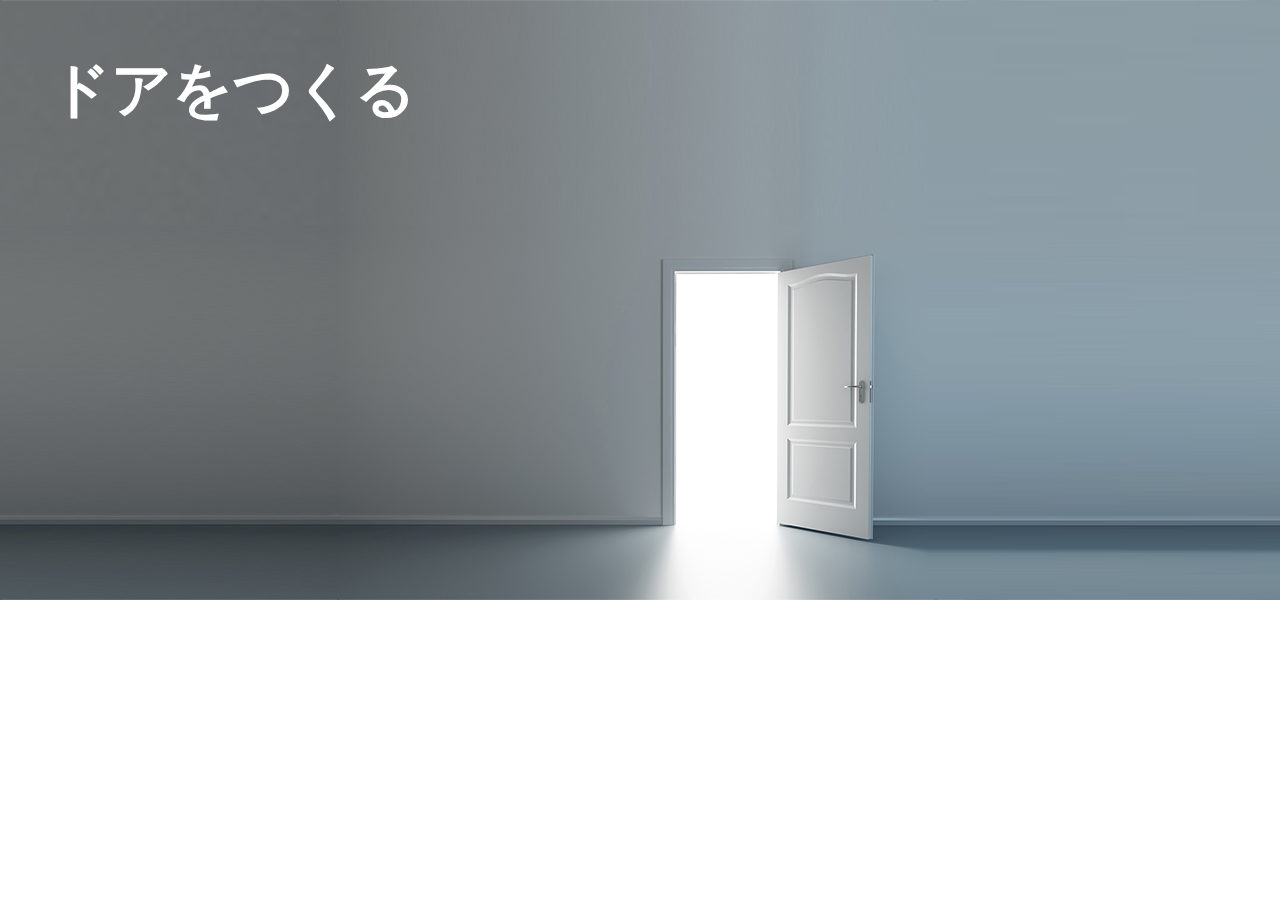
==== make.html @ 3d3ee7d5 "とりあえず完成" ====
<!DOCTYPE html>
<head>
  <meta charset='UTF-8'>
  <title>ひらけ！トビラプロジェクト</title>
  <meta content='トビラ' name='keywords'>
  <!-- %meta{:content => "width=device-width,initial-scale=1,maximum-scale=1,user-scalable=no", :name => "viewport"}/ -->
  <!-- %meta{:content => "telephone=no", :name => "format-detection"}/ -->
  <link href='./img/favicon.ico' rel='shortcut icon'>
  <!-- %link{:href => "css/smart.css", :media => "only screen and (max-device-width:480px)", :rel => "stylesheet", :type => "text/css"}/ -->
  <!-- %link{:href => "css/reset.min.css", :rel => "stylesheet"}/ -->
  <!-- %link{:href => "css/style.css", :media => "screen and (min-device-width:481px)", :rel => "stylesheet", :type => "text/css"}/ -->
  <!--[if IE]> <script type="text/javascript" src="excanvas.js"></script> <![endif]-->
  <!-- %link{rel: "stylesheet", type: "text/css", href: "http://yui.yahooapis.com/3.17.2/build/cssreset/cssreset-min.css"} -->
  <link href='css/style.css' rel='stylesheet' type='text/css'>
  <!-- %script{:src => "js/jquery-2.1.0.min.js"} -->
  <!-- %script{:src => "js/init.js"} -->
</head>
<body>
  <div id='container'>
    <section id='top'>
      <h1>ドアをつくる</h1>
    </section>
    <!-- %section#about -->
    <!-- %h1.title -->
    <!-- %img{src: 'img/about-title.png', width: '800px', height: 'auto'} -->
    <!-- .description -->
    <!-- %p 中学生が学校の外に「もう一つの世界」を持ち、その世界と行き来できるようにする活動です。 -->
    <!-- %p 一緒に広い世界に冒険に出てみませんか。 -->
  </div>
</body>
---- css/style.css ----
.clearfix:after {
  content: ".";
  display: block;
  height: 0;
  clear: both;
  visibility: hidden; }

.clearfix {
  display: inline-table; }

/* Hides from IE-mac \*/
* html .clearfix {
  height: 1%; }

.clearfix {
  display: block; }

/* End hide from IE-mac */
body {
  margin: 0; }

h1 {
  margin: 0; }

#top {
  height: 600px;
  background-image: url("../img/top.png"); }
  #top img#title {
    display: block;
    position: relative;
    left: 50px;
    top: 50px; }
  #top h1 {
    display: block;
    position: relative;
    left: 50px;
    top: 50px;
    font-size: 60px;
    color: white; }

#about {
  background-color: #1abc9c;
  padding: 20px; }
  #about h1 {
    margin: 20px;
    text-align: center; }
  #about p {
    margin: 40px 20px;
    font-size: 20px;
    color: white;
    text-align: center; }

#doors {
  background-color: #ecf0f1;
  padding: 60px; }
  #doors .container {
    width: 800px;
    margin: 0 auto; }
  #doors .door {
    width: 400px;
    float: left; }
    #doors .door h1 {
      margin-bottom: 40px;
      text-align: center;
      color: #2c3e50; }
    #doors .door img {
      display: block;
      margin: 0 auto;
      width: 300px;
      height: auto; }

#footer {
  background-color: #2c3e50;
  padding: 40px; }
  #footer img {
    width: 80px;
    height: auto;
    display: block;
    margin: 0 auto; }
  #footer p {
    color: #ecf0f1;
    text-align: center; }
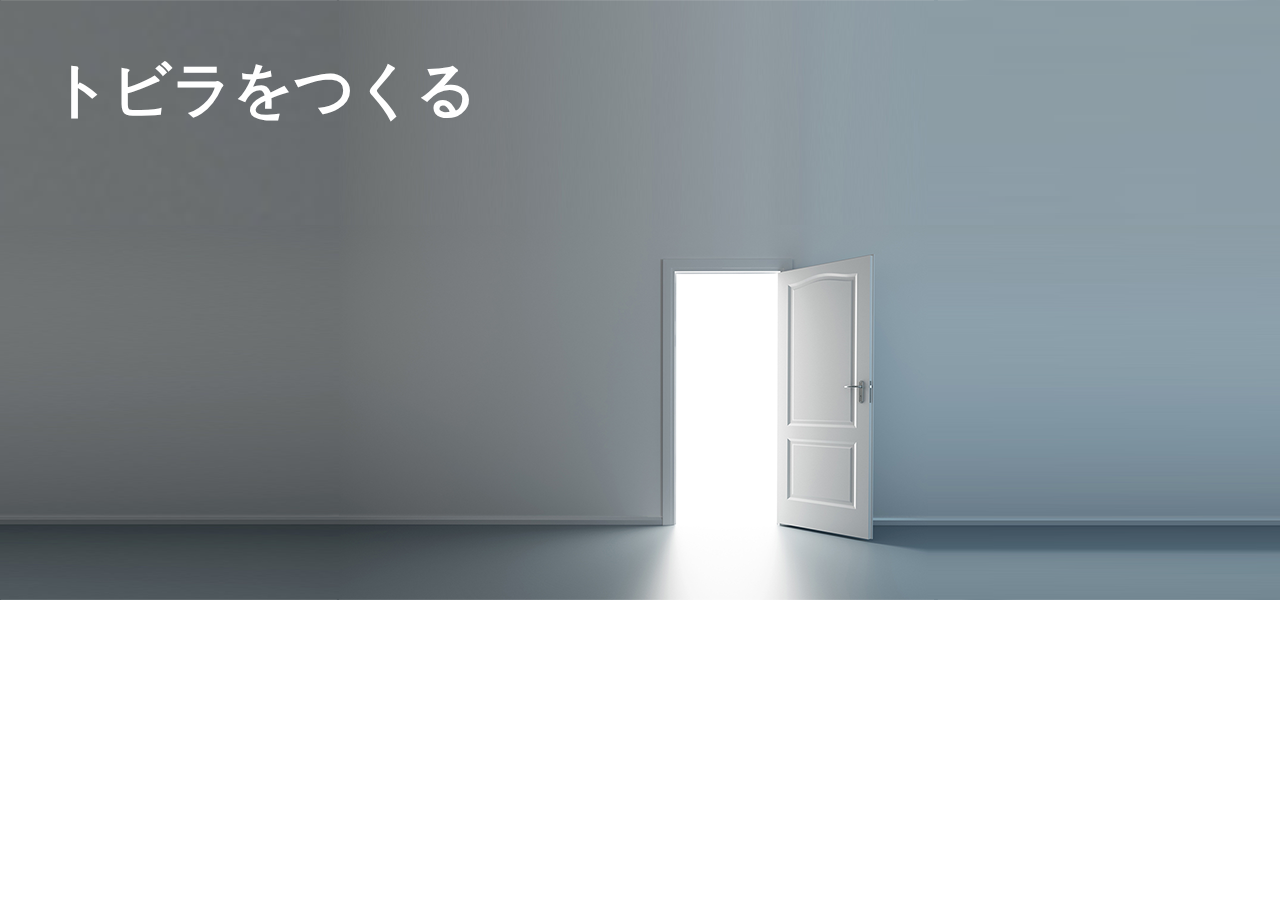
==== commit ed27bb4b: "調整" ====
--- a/make.html
+++ b/make.html
@@ -18,7 +18,7 @@
 <body>
   <div id='container'>
     <section id='top'>
-      <h1>ドアをつくる</h1>
+      <h1>トビラをつくる</h1>
     </section>
     <!-- %section#about -->
     <!-- %h1.title -->
--- a/css/style.css
+++ b/css/style.css
@@ -63,20 +63,26 @@
       margin-bottom: 40px;
       text-align: center;
       color: #2c3e50; }
+    #doors .door a {
+      margin: 0 auto;
+      display: block;
+      width: 175px; }
     #doors .door img {
       display: block;
-      margin: 0 auto;
-      width: 300px;
+      width: 175px;
       height: auto; }
 
 #footer {
   background-color: #2c3e50;
   padding: 40px; }
+  #footer a {
+    margin: 0 auto;
+    display: block;
+    width: 80px; }
   #footer img {
     width: 80px;
     height: auto;
-    display: block;
-    margin: 0 auto; }
+    display: block; }
   #footer p {
     color: #ecf0f1;
     text-align: center; }
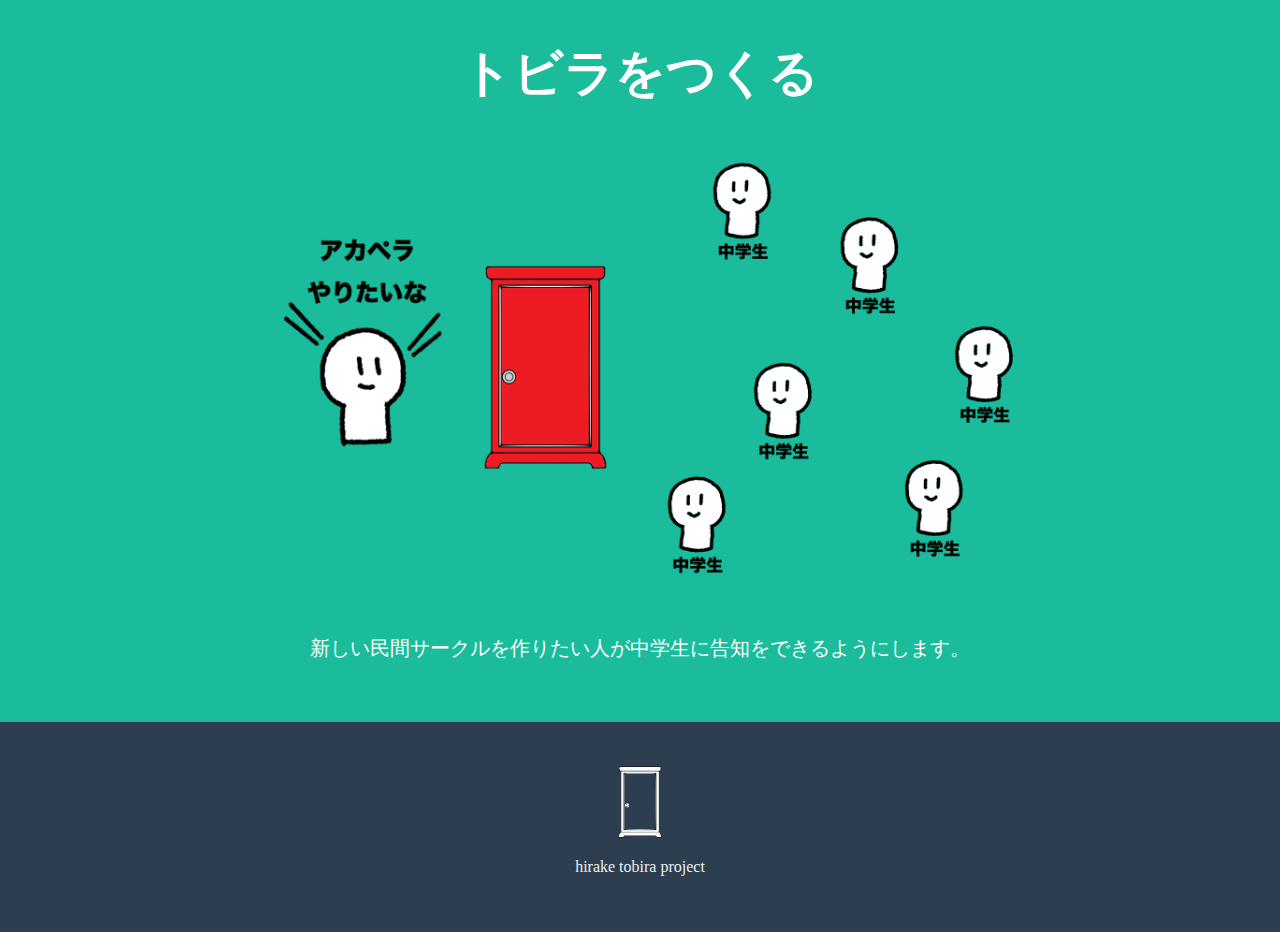
==== commit 458e488d: "ほかのページに手入れ" ====
--- a/make.html
+++ b/make.html
@@ -17,14 +17,16 @@
 </head>
 <body>
   <div id='container'>
-    <section id='top'>
+    <section id='about'>
       <h1>トビラをつくる</h1>
+      <img id='about-door' src='img/maker-door.png'>
+      <div class='description'>
+        <p>新しい民間サークルを作りたい人が中学生に告知をできるようにします。</p>
+      </div>
     </section>
-    <!-- %section#about -->
-    <!-- %h1.title -->
-    <!-- %img{src: 'img/about-title.png', width: '800px', height: 'auto'} -->
-    <!-- .description -->
-    <!-- %p 中学生が学校の外に「もう一つの世界」を持ち、その世界と行き来できるようにする活動です。 -->
-    <!-- %p 一緒に広い世界に冒険に出てみませんか。 -->
+    <section id='footer'>
+      <a href='.'><img src='img/footer-door.png'></a>
+      <p>hirake tobira project</p>
+    </section>
   </div>
 </body>
--- a/css/style.css
+++ b/css/style.css
@@ -43,12 +43,20 @@
   padding: 20px; }
   #about h1 {
     margin: 20px;
-    text-align: center; }
-  #about p {
-    margin: 40px 20px;
-    font-size: 20px;
+    text-align: center;
     color: white;
-    text-align: center; }
+    font-size: 50px; }
+  #about .description {
+    margin: 40px 20px; }
+    #about .description p {
+      font-size: 20px;
+      color: white;
+      text-align: center; }
+  #about img#about-door {
+    display: block;
+    margin: 0 auto;
+    width: 800px;
+    height: auto; }
 
 #doors {
   background-color: #ecf0f1;
